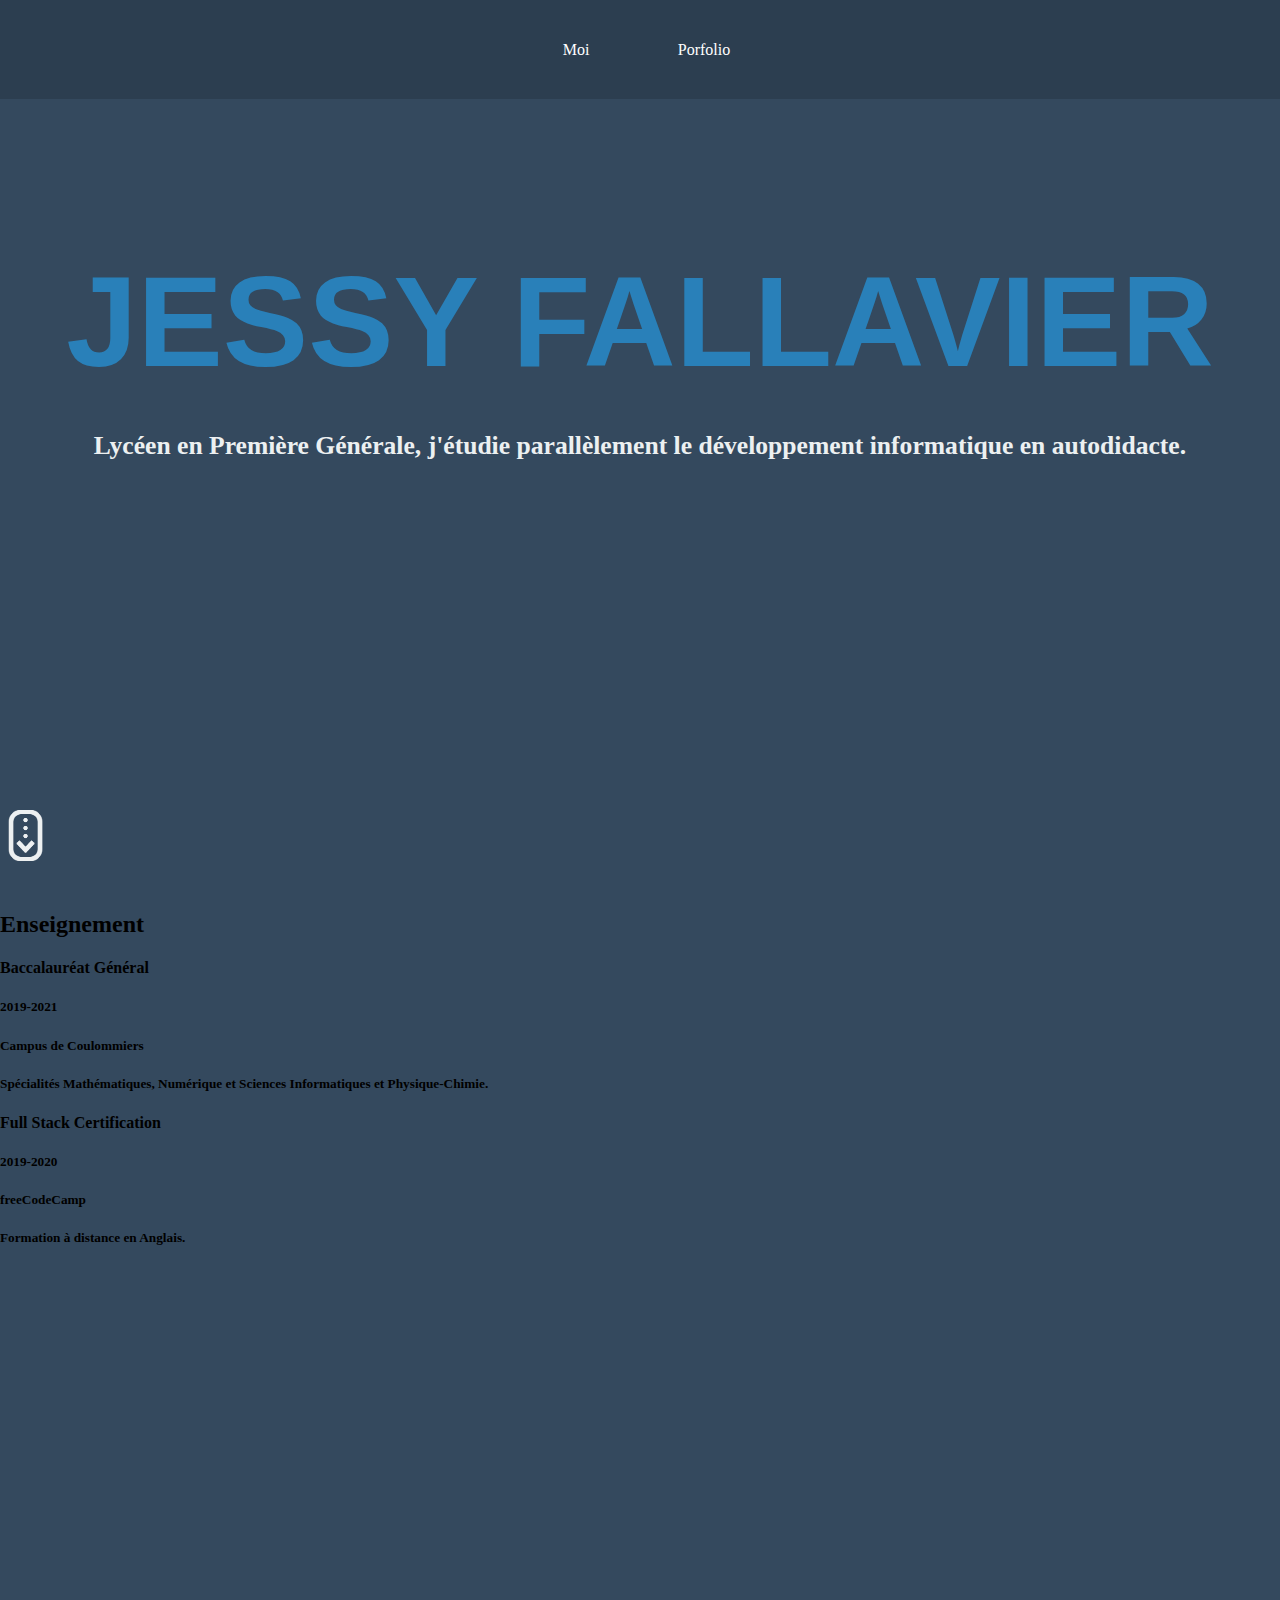
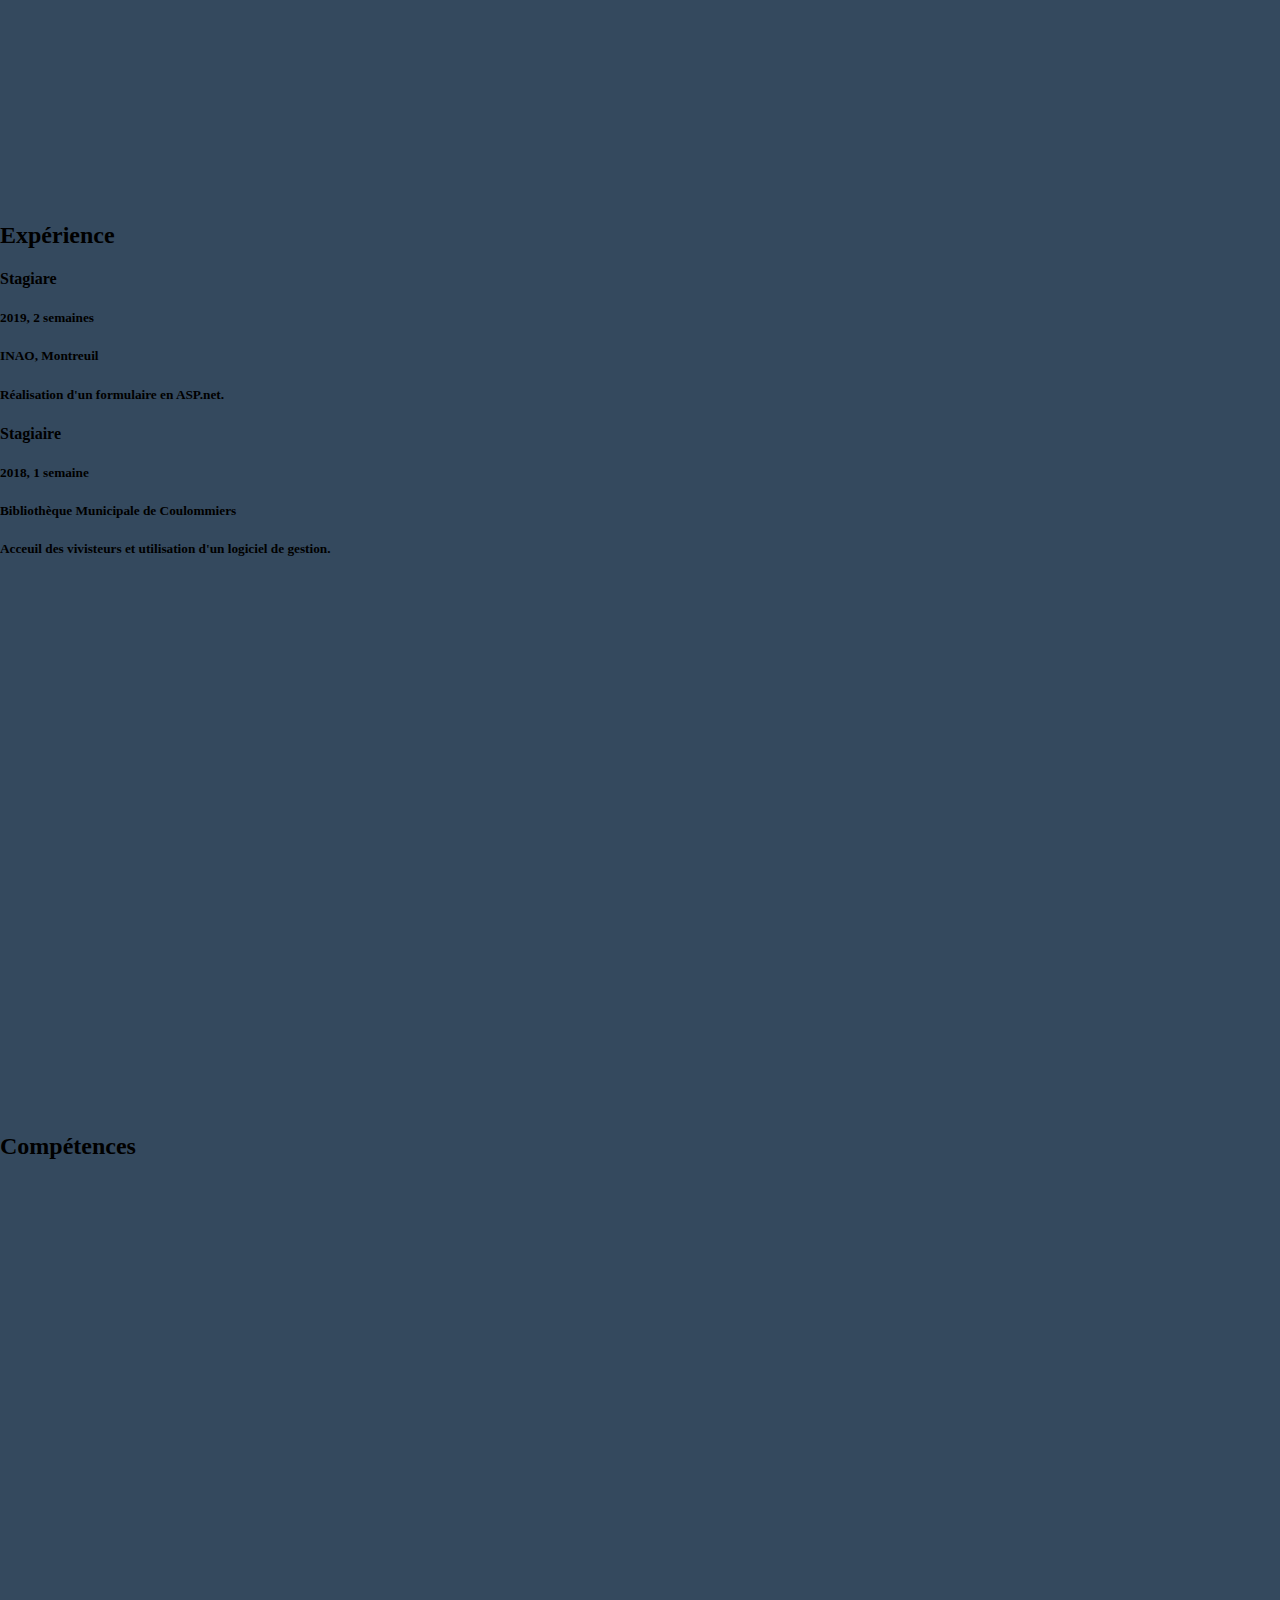
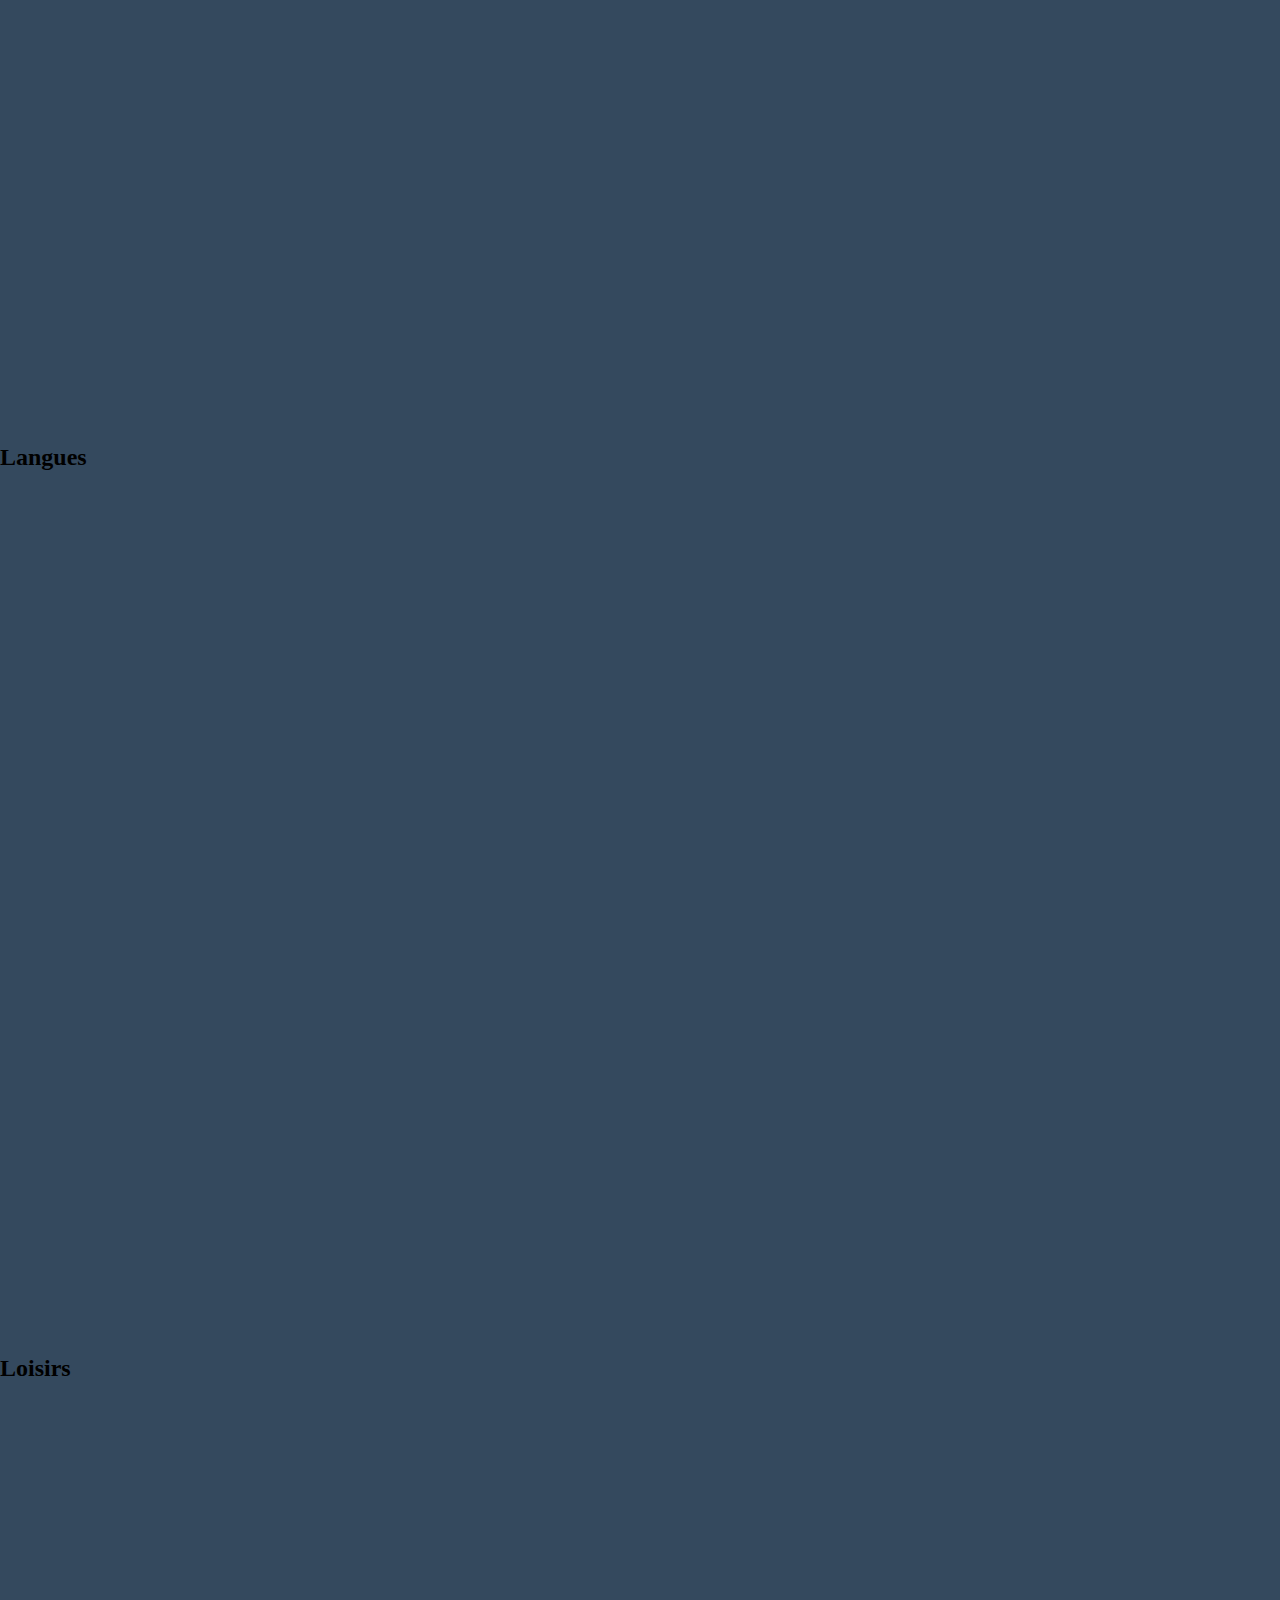
==== access/index.html @ b538385b "pop" ====
<!DOCTYPE html>
<html>
  <head>
    <meta charset="utf-8">
    <meta name="viewport" content="width=device-width">
    <title>Jessy Fallavier</title>
    <link href="style.css" rel="stylesheet" type="text/css" />
  </head>
  <body>
    <script src="script.js"></script>

    <header>
      <nav>
        <img src="" alt="Logo" id="logo-ap2" style="display: none;">
        <ul>
          <li><a href="/" id="here">Moi</a></li>
          <li><a href="portfolio/">Porfolio</a></li>
        </ul>
      </nav>
    </header>
    
    <div class="cont-main">

      <section id="titre">
        <h1 id="nom">Jessy FALLAVIER</h1>
        <h3 id="contexte"> Lycéen en Première Générale, j'étudie parallèlement le développement informatique en autodidacte.</h3>
      </section>
      
      

    </div>
    <div class="cont-main">
      <h2>Enseignement</h2>
      
      <section class="cont-tuiles" id="cont-tuiles-enseignement">
        <div class="tuiles" id="tuiles-enseignement">
          <h4 class="intitulé">Baccalauréat Général</h4>
          <h5 class="dates">2019-2021</h5>
          <h5 class="lieu">Campus de Coulommiers</h5>
          <h5>Spécialités Mathématiques, Numérique et Sciences Informatiques et Physique-Chimie.</h5>
        </div>
        <div class="tuiles" id="tuiles-enseignement">
          <h4 class="intitulé">Full Stack Certification</h4>
          <h5 class="dates">2019-2020</h5>
          <h5 class="lieu">freeCodeCamp</h5>
          <h5>Formation à distance en Anglais.</h5>
        </div>
      </section>

      <img src="scroll.png" alt="Faites défiler la page !" class="img-defil">

    </div>
    <div class="cont-main">
      <h2>Expérience</h2>

      <section class="cont-tuiles" id="cont-tuiles-experience">
        <div class="tuiles" id="tuiles-experience">
          <h4 class="intitulé">Stagiare</h4>
          <h5 class="dates">2019, 2 semaines</h5>
          <h5 class="lieu">INAO, Montreuil</h5>
          <h5>Réalisation d'un formulaire en ASP.net.</h5>
        </div>
        <div class="tuiles" id="tuiles-experience">
          <h4 class="intitulé">Stagiaire</h4>
          <h5 class="dates">2018, 1 semaine</h5>
          <h5 class="lieu">Bibliothèque Municipale de Coulommiers</h5>
          <h5>Acceuil des vivisteurs et utilisation d'un logiciel de gestion.</h5>
        </div>
      </section>

      <img src="scroll.png" alt="Faites défiler la page !" class="img-defil">

    </div>
    <div class="cont-main">
      <h2>Compétences</h2>

    </div>
    <div class="cont-main">
      <h2>Langues</h2>


    </div>
    <div class="cont-main">
      <h2>Loisirs</h2>

    </div>

    <footer>
      <img src="scroll.png" alt="Faites défiler la page !" class="img-defil">

    </footer>

  </body>
</html>
---- access/style.css ----
html, body{
    margin :0;
    padding: 0;
    height: 100%;}

body {
    background-color: #34495e;
}

header {
    background-color: #2c3e50;
    width: 100%;
    position: fixed;
    top: 0px;
}

ul {
    list-style-type: none;
    margin: 0 0 0 40vw;
    padding: 0;
    overflow: hidden;
}
  
li {
    float: left;
    width: 10vw;
}

li a {
    display: block;
    color: white;
    text-align: center;
    padding: 4.5vh 16px;
    text-decoration: none;
}

li a:hover {
    background-color: #2980b9;
}


.img-defil {
    width: 4vw;
    display: block;
    margin: auto;

    position: fixed;
    top: 90vh;
}

.cont-main {
    height: 99vh;
}

#titre {
    margin: auto;
    padding-top: 18vh;
}

#nom {
    color: #2980b9;
    font-size: 10vw;
    font-family: -apple-system, BlinkMacSystemFont, 'Segoe UI', Roboto, Oxygen, Ubuntu, Cantarell, 'Open Sans', 'Helvetica Neue', sans-serif;
    text-transform: uppercase;
    text-align: center;
    margin-bottom: 4vh;
}

#contexte {
    
    color: #ecf0f1;
    font-size: 2vw;
    text-align: center;
}
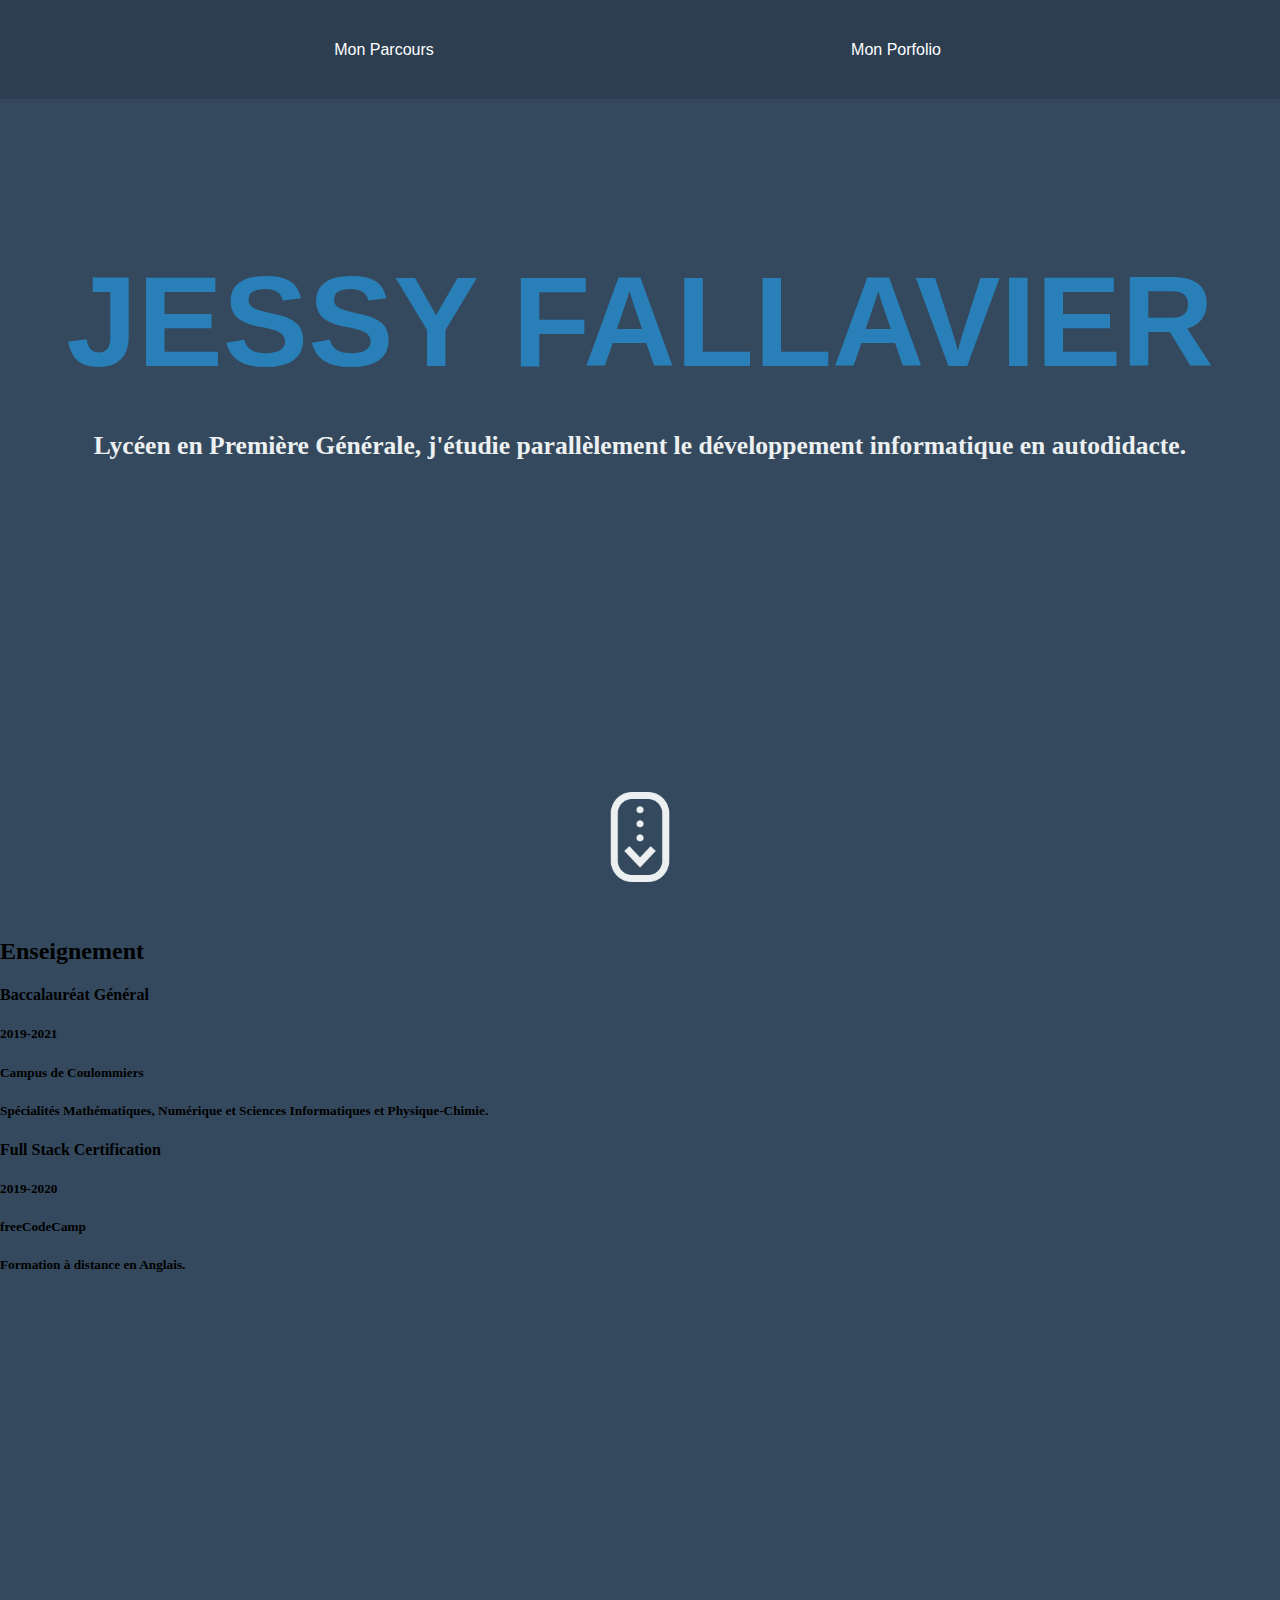
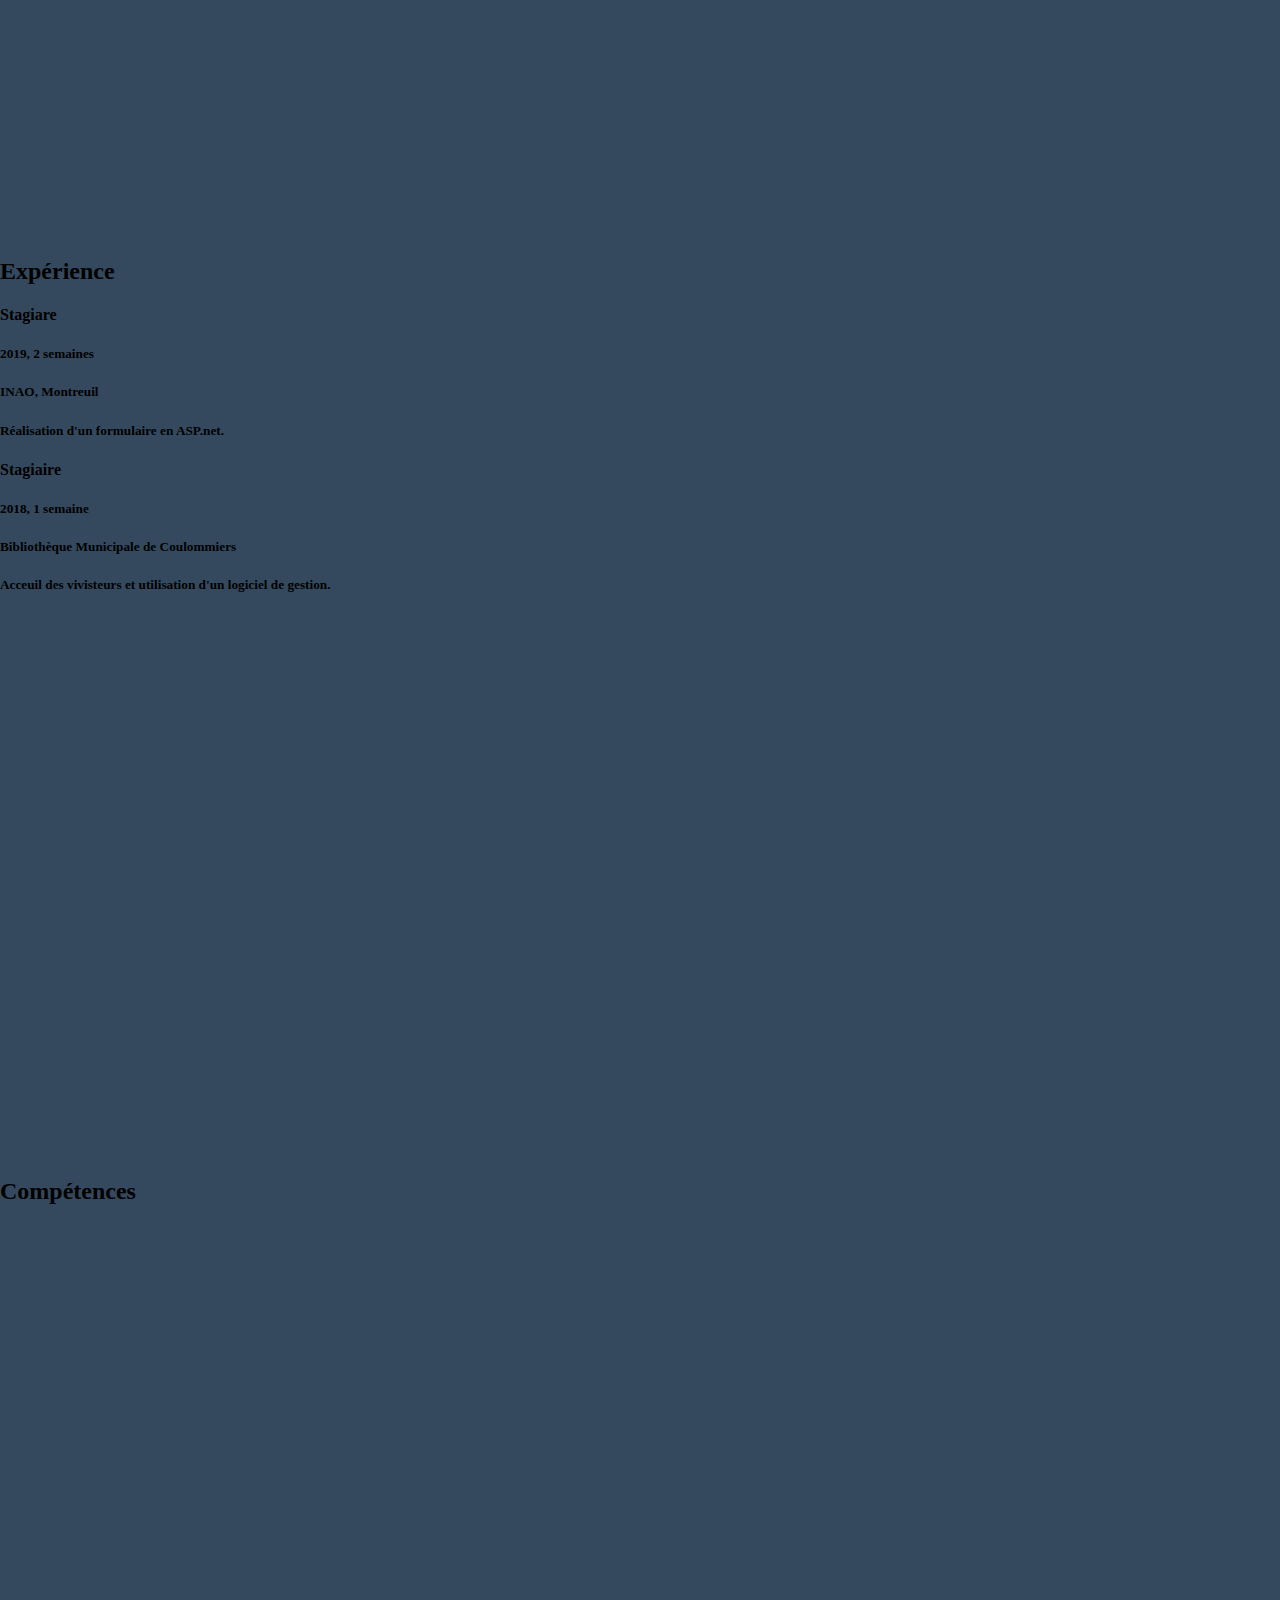
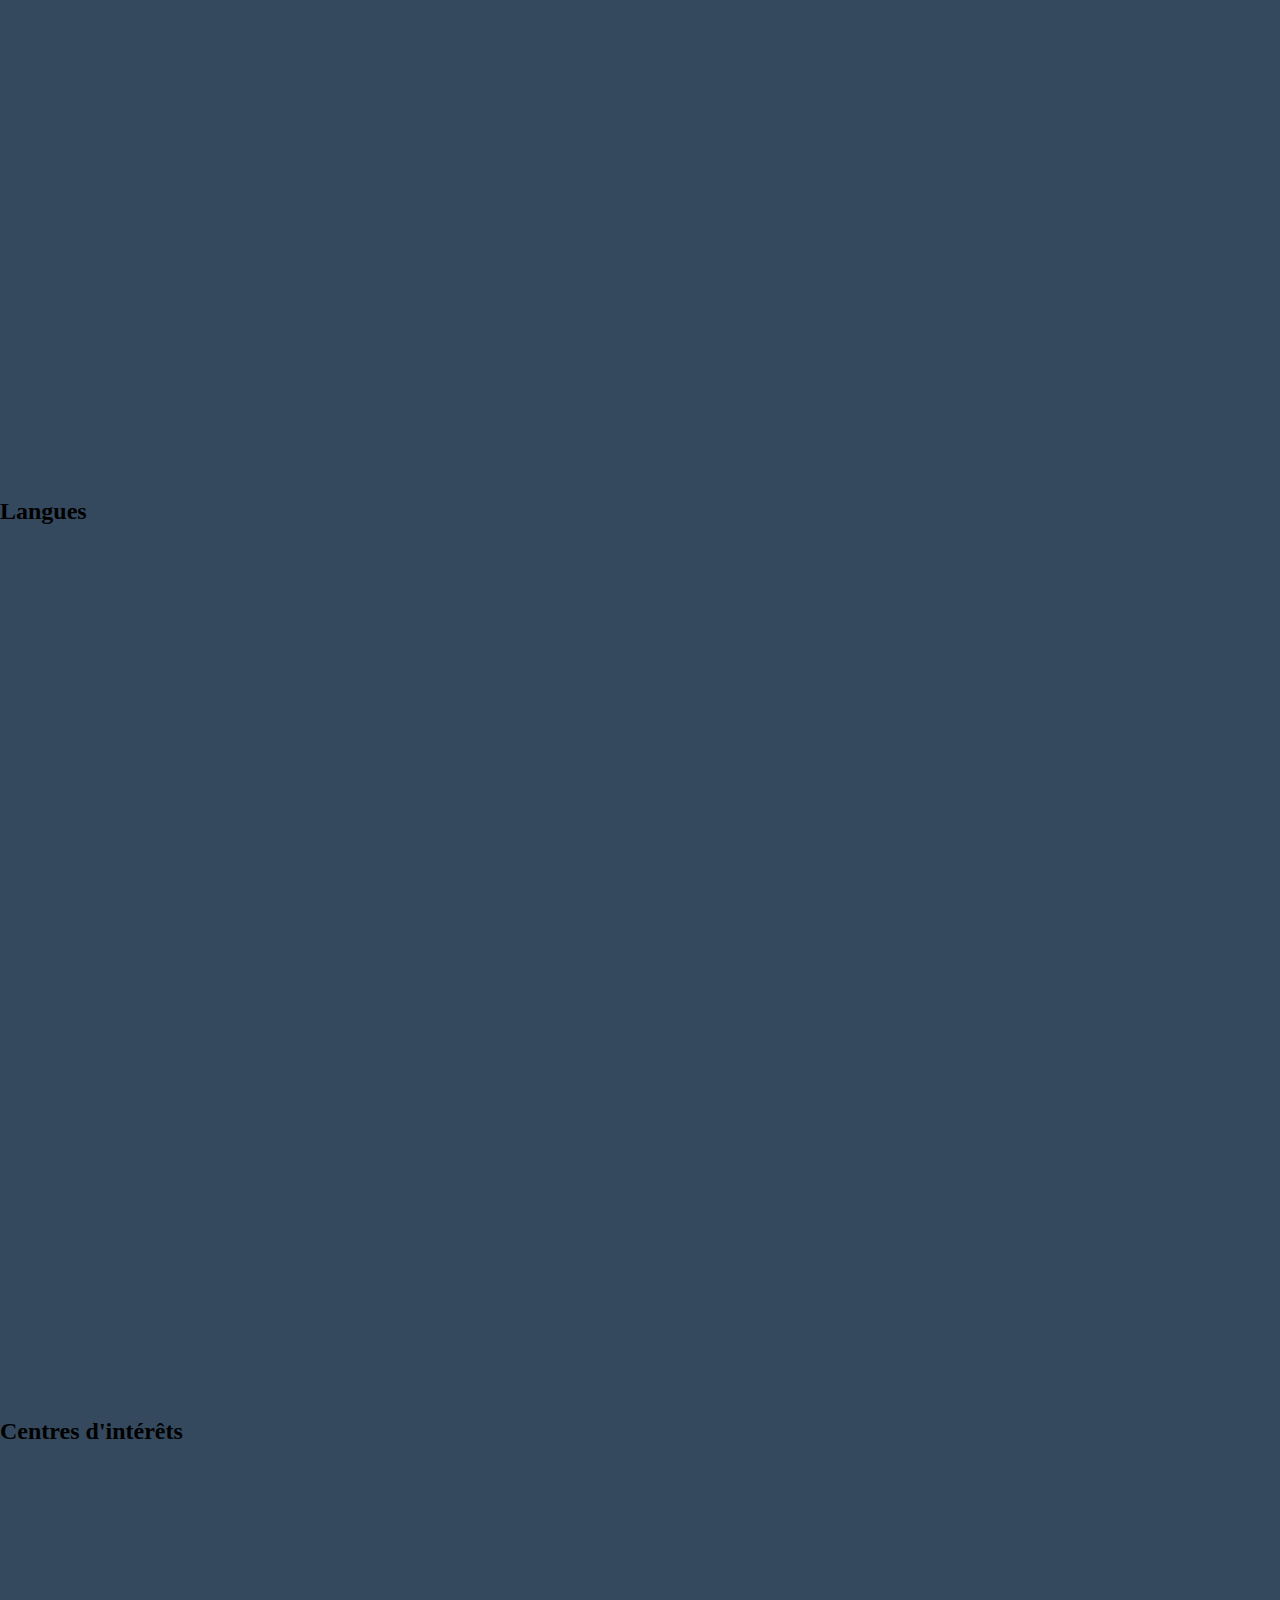
==== commit 5fd3f92d: "pos-rel" ====
--- a/access/index.html
+++ b/access/index.html
@@ -5,21 +5,22 @@
     <meta name="viewport" content="width=device-width">
     <title>Jessy Fallavier</title>
     <link href="style.css" rel="stylesheet" type="text/css" />
+    <meta name="theme-color" content="#2c3e50">
   </head>
   <body>
-    <script src="script.js"></script>
-
+    <script src="script.js"></script>return false;
+ 
     <header>
       <nav>
         <img src="" alt="Logo" id="logo-ap2" style="display: none;">
         <ul>
-          <li><a href="/" id="here">Moi</a></li>
-          <li><a href="portfolio/">Porfolio</a></li>
+          <li><a href="/" id="here">Mon Parcours</a></li>
+          <li><a href="portfolio/">Mon Porfolio</a></li>
         </ul>
       </nav>
     </header>
     
-    <div class="cont-main">
+    <div class="cont-main" id="profil">
 
       <section id="titre">
         <h1 id="nom">Jessy FALLAVIER</h1>
@@ -27,9 +28,8 @@
       </section>
       
       
-
     </div>
-    <div class="cont-main">
+    <div class="cont-main" id="enseignement">
       <h2>Enseignement</h2>
       
       <section class="cont-tuiles" id="cont-tuiles-enseignement">
@@ -47,10 +47,9 @@
         </div>
       </section>
 
-      <img src="scroll.png" alt="Faites défiler la page !" class="img-defil">
 
     </div>
-    <div class="cont-main">
+    <div class="cont-main" id="experience">
       <h2>Expérience</h2>
 
       <section class="cont-tuiles" id="cont-tuiles-experience">
@@ -68,20 +67,19 @@
         </div>
       </section>
 
-      <img src="scroll.png" alt="Faites défiler la page !" class="img-defil">
 
     </div>
-    <div class="cont-main">
+    <div class="cont-main" id="competences">
       <h2>Compétences</h2>
 
     </div>
-    <div class="cont-main">
+    <div class="cont-main" id="langues">
       <h2>Langues</h2>
 
 
     </div>
-    <div class="cont-main">
-      <h2>Loisirs</h2>
+    <div class="cont-main" id="interets">
+      <h2>Centres d'intérêts</h2>
 
     </div>
 
--- a/access/style.css
+++ b/access/style.css
@@ -2,6 +2,10 @@
     margin :0;
     padding: 0;
     height: 100%;}
+
+html {
+    scroll-behavior: smooth;
+}
 
 body {
     background-color: #34495e;
@@ -12,18 +16,20 @@
     width: 100%;
     position: fixed;
     top: 0px;
+    font-family: -apple-system, BlinkMacSystemFont, 'Segoe UI', Roboto, Oxygen, Ubuntu, Cantarell, 'Open Sans', 'Helvetica Neue', sans-serif;
 }
 
 ul {
     list-style-type: none;
-    margin: 0 0 0 40vw;
+    width: 80vw;
+    margin:auto;
     padding: 0;
     overflow: hidden;
 }
   
 li {
     float: left;
-    width: 10vw;
+    width: 40vw;
 }
 
 li a {
@@ -40,21 +46,23 @@
 
 
 .img-defil {
-    width: 4vw;
+    width: 10vh;
     display: block;
     margin: auto;
 
     position: fixed;
-    top: 90vh;
+    top: 88vh;
+    left: 50vw;
+    transform: translateX(-50%);
 }
 
 .cont-main {
-    height: 99vh;
+    height: 100vh;
 }
 
 #titre {
     margin: auto;
-    padding-top: 18vh;
+    padding-top: 16vh;
 }
 
 #nom {
@@ -67,10 +75,23 @@
 }
 
 #contexte {
-    
     color: #ecf0f1;
     font-size: 2vw;
     text-align: center;
+}
+
+@media (max-width: 1000px) {
+    #nom {
+        font-size: 18vw;
+    }
+
+    #contexte {
+        font-size: 4vh;
+    }
+
+    .img-defil {
+        top: 83vh;
+    }
 }
 
 
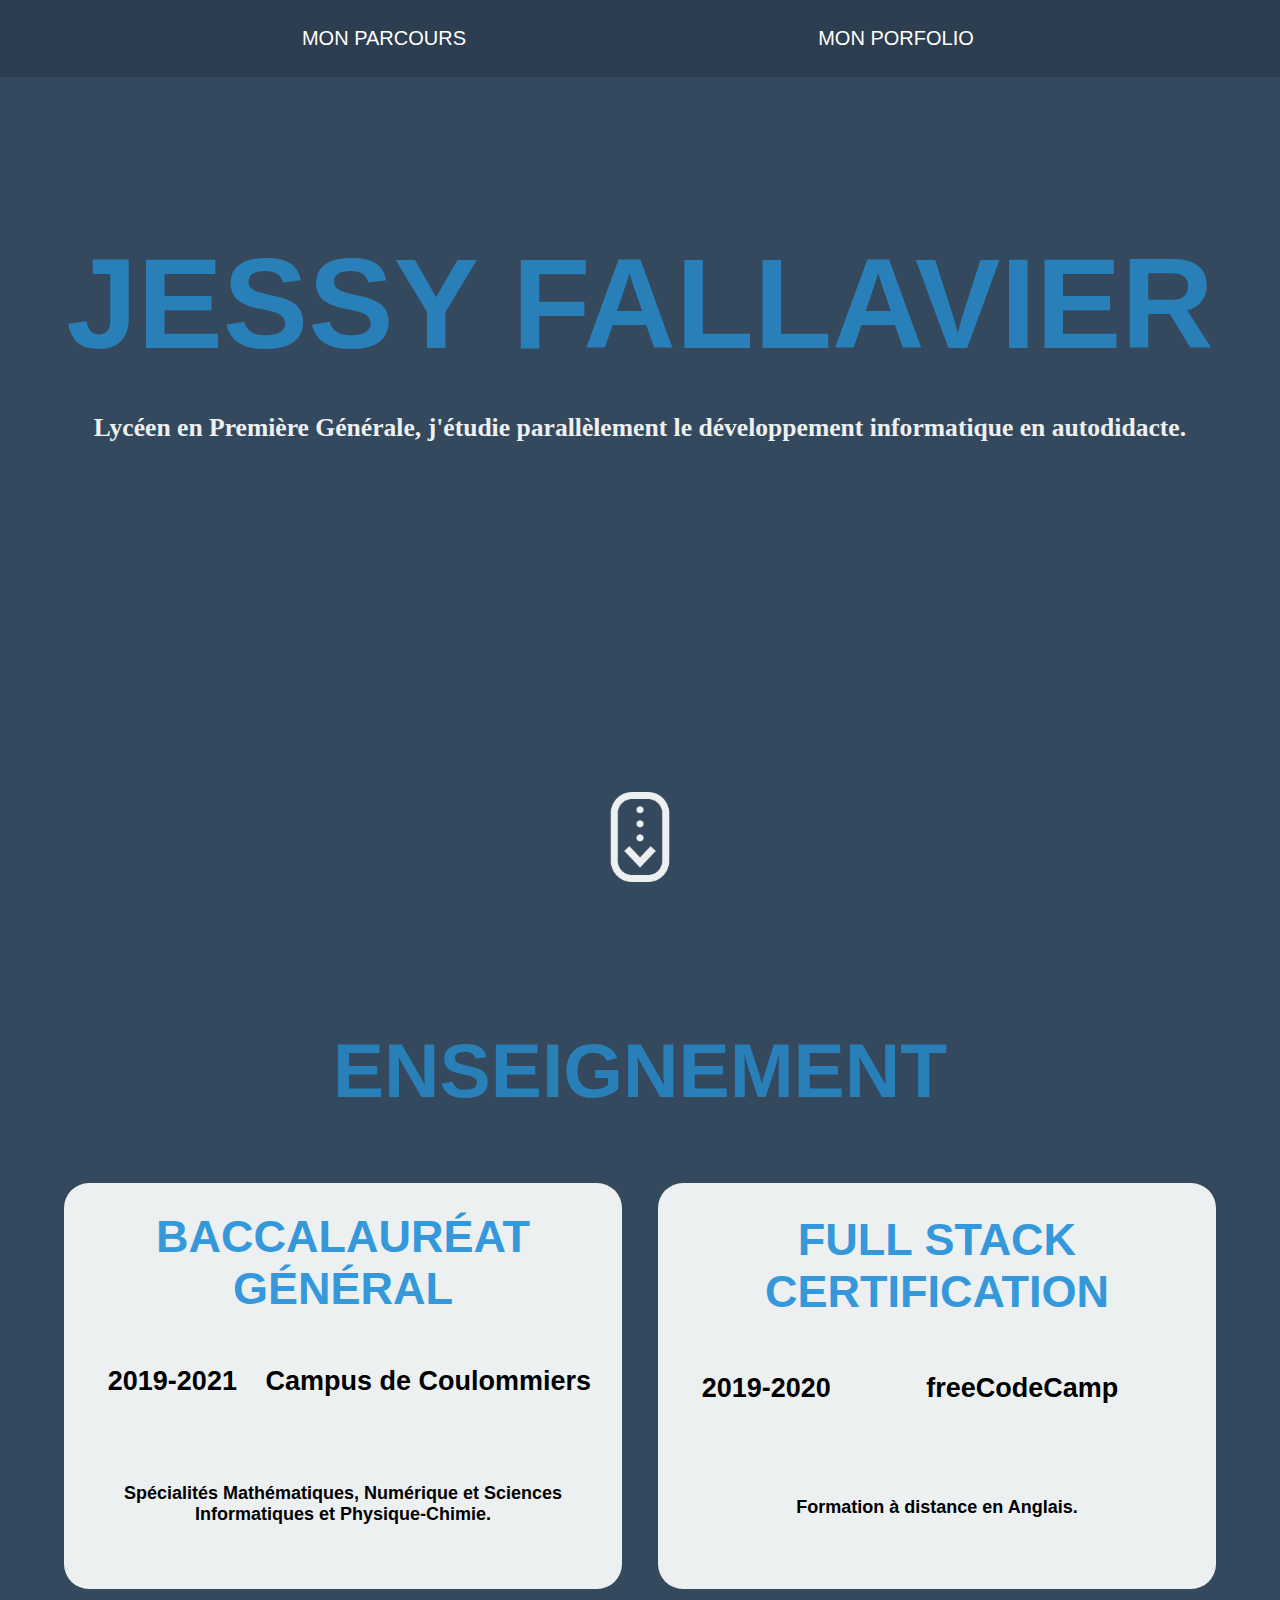
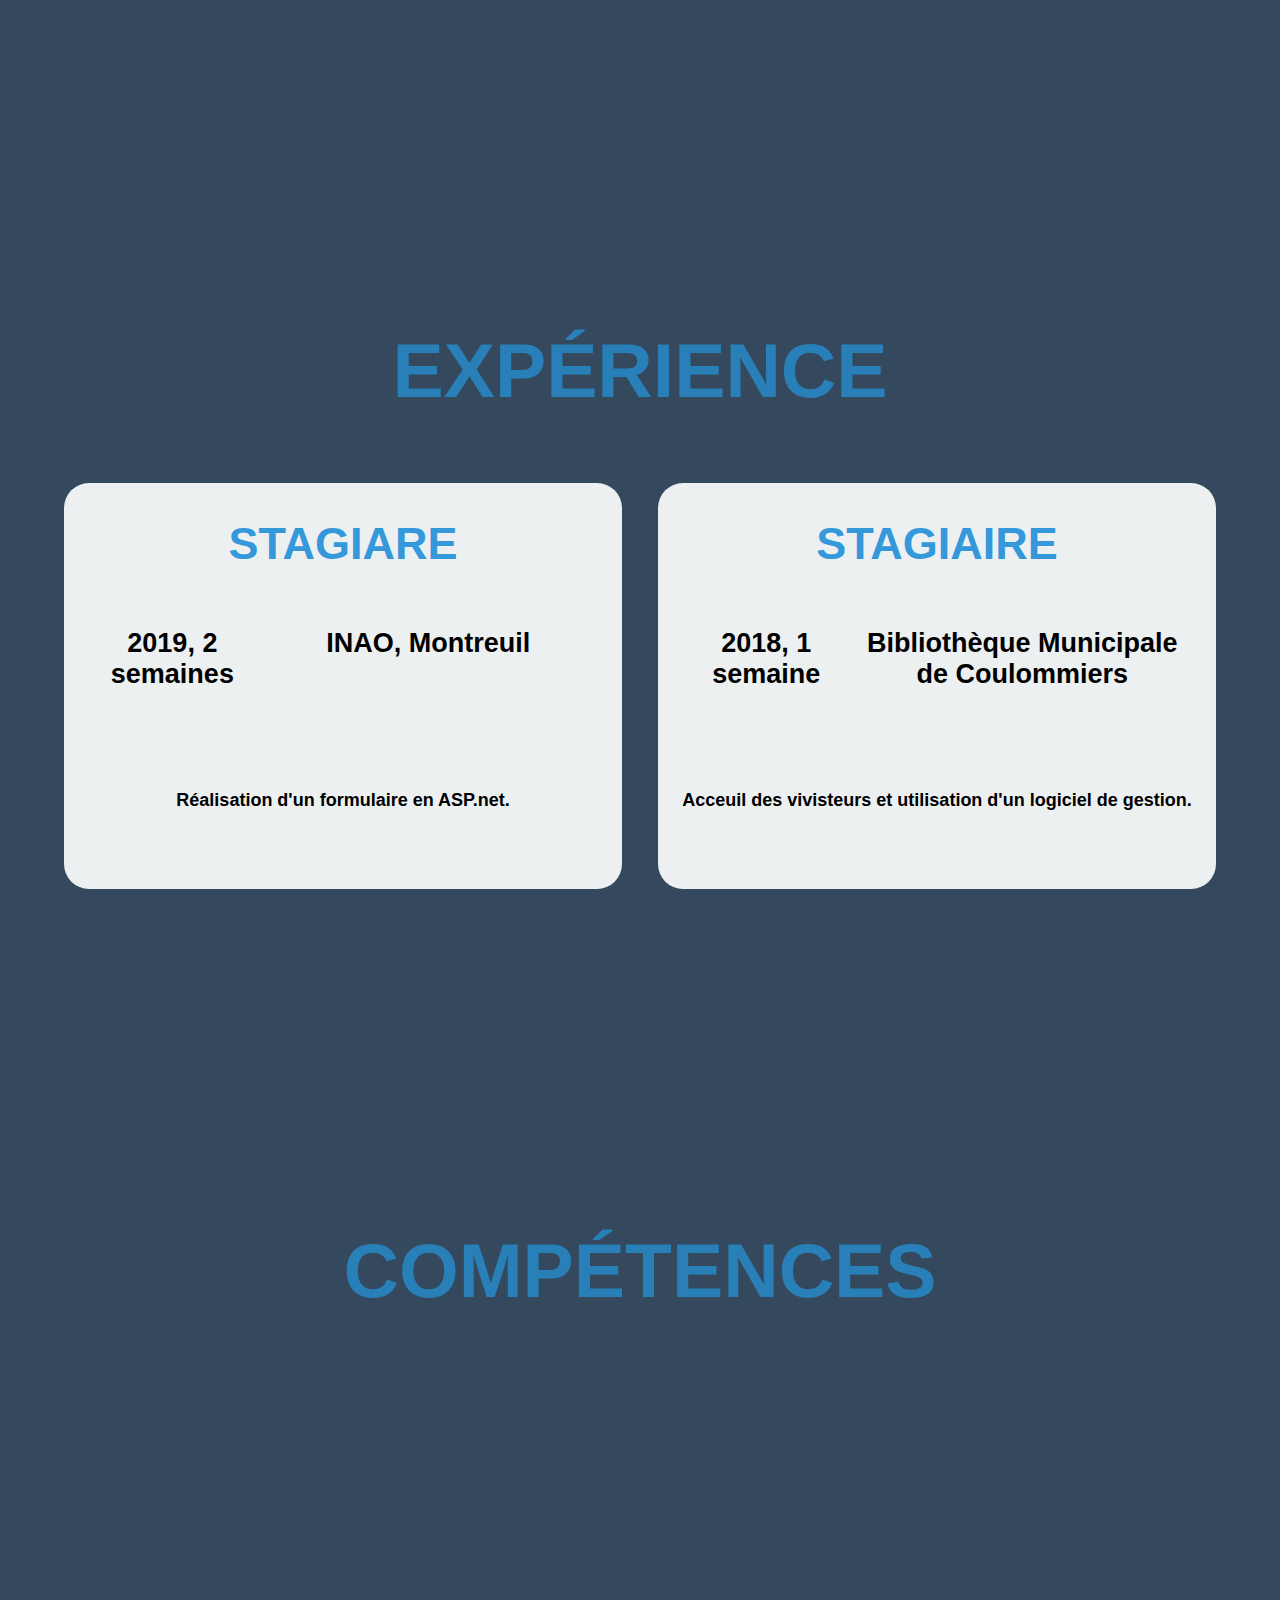
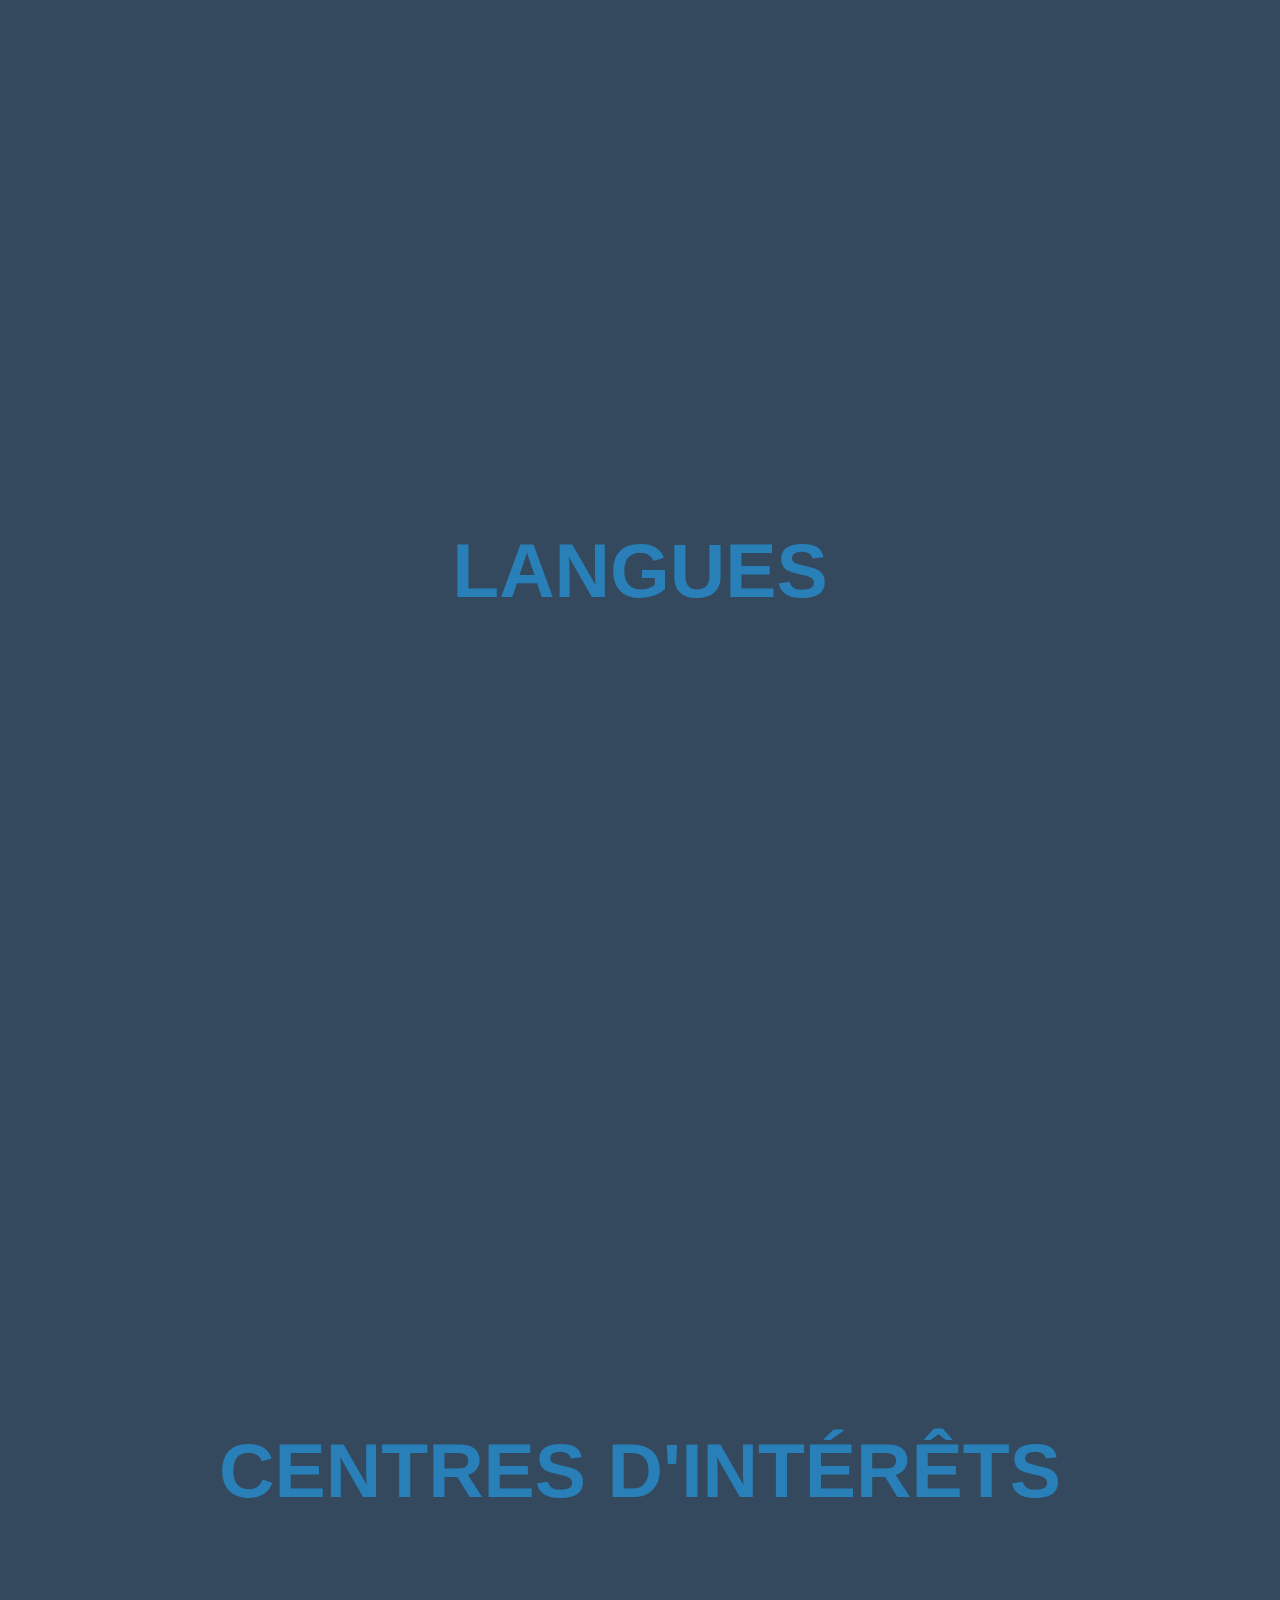
==== commit d94501a1: "resp, tuiles" ====
--- a/access/index.html
+++ b/access/index.html
@@ -8,7 +8,7 @@
     <meta name="theme-color" content="#2c3e50">
   </head>
   <body>
-    <script src="script.js"></script>return false;
+    <script src="script.js"></script>
  
     <header>
       <nav>
@@ -37,13 +37,13 @@
           <h4 class="intitulé">Baccalauréat Général</h4>
           <h5 class="dates">2019-2021</h5>
           <h5 class="lieu">Campus de Coulommiers</h5>
-          <h5>Spécialités Mathématiques, Numérique et Sciences Informatiques et Physique-Chimie.</h5>
+          <h5 class="description">Spécialités Mathématiques, Numérique et Sciences Informatiques et Physique-Chimie.</h5>
         </div>
         <div class="tuiles" id="tuiles-enseignement">
           <h4 class="intitulé">Full Stack Certification</h4>
           <h5 class="dates">2019-2020</h5>
           <h5 class="lieu">freeCodeCamp</h5>
-          <h5>Formation à distance en Anglais.</h5>
+          <h5 class="description">Formation à distance en Anglais.</h5>
         </div>
       </section>
 
@@ -57,13 +57,13 @@
           <h4 class="intitulé">Stagiare</h4>
           <h5 class="dates">2019, 2 semaines</h5>
           <h5 class="lieu">INAO, Montreuil</h5>
-          <h5>Réalisation d'un formulaire en ASP.net.</h5>
+          <h5 class="description">Réalisation d'un formulaire en ASP.net.</h5>
         </div>
         <div class="tuiles" id="tuiles-experience">
           <h4 class="intitulé">Stagiaire</h4>
           <h5 class="dates">2018, 1 semaine</h5>
           <h5 class="lieu">Bibliothèque Municipale de Coulommiers</h5>
-          <h5>Acceuil des vivisteurs et utilisation d'un logiciel de gestion.</h5>
+          <h5 class="description">Acceuil des vivisteurs et utilisation d'un logiciel de gestion.</h5>
         </div>
       </section>
 
--- a/access/style.css
+++ b/access/style.css
@@ -30,14 +30,16 @@
 li {
     float: left;
     width: 40vw;
+    font-size: 20px;
 }
 
 li a {
     display: block;
     color: white;
     text-align: center;
-    padding: 4.5vh 16px;
+    padding: 3vh 16px;
     text-decoration: none;
+    text-transform: uppercase;
 }
 
 li a:hover {
@@ -65,6 +67,8 @@
     padding-top: 16vh;
 }
 
+
+
 #nom {
     color: #2980b9;
     font-size: 10vw;
@@ -74,12 +78,80 @@
     margin-bottom: 4vh;
 }
 
+h2 {
+    color: #2980b9;
+    font-size: 6vw;
+    font-family: -apple-system, BlinkMacSystemFont, 'Segoe UI', Roboto, Oxygen, Ubuntu, Cantarell, 'Open Sans', 'Helvetica Neue', sans-serif;
+    text-transform: uppercase;
+    text-align: center;
+    padding-top: 14vh;
+    margin: 0;
+    margin-bottom: 7.5vh;
+}
+
 #contexte {
     color: #ecf0f1;
     font-size: 2vw;
     text-align: center;
 }
 
+.cont-tuiles {
+    margin: 4vh auto;
+    width: 90vw;
+
+
+    display: flex;
+    flex-wrap: wrap;
+
+    justify-content: space-between;
+}
+
+.tuiles {
+    padding: 2%;
+    background-color: #ecf0f1;
+    border-radius: 25px;
+    width: 40vw;
+    height: 40vh;
+
+
+    display: grid;
+    grid-template-columns: repeat(3, 1fr);
+    justify-items: center;
+    text-align: center;
+
+    font-family: -apple-system, BlinkMacSystemFont, 'Segoe UI', Roboto, Oxygen, Ubuntu, Cantarell, 'Open Sans', 'Helvetica Neue', sans-serif;
+}
+
+.intitulé {
+    color: #3498db;
+    text-transform: uppercase;
+    margin: auto;
+    font-size: 5vh;
+    grid-column: 1/4;
+    grid-row: 1;
+
+}
+
+.dates {
+    grid-column: 1/2;
+
+}
+
+.lieu {
+    grid-column: 2/4;
+}
+
+.dates, .lieu {
+    grid-row: 2;
+    font-size: 3vh;
+}
+
+.description {
+    grid-column: 1/4;
+    grid-row: 3;
+    font-size: 2vh;
+
+}
 @media (max-width: 1000px) {
     #nom {
         font-size: 18vw;
@@ -90,11 +162,41 @@
     }
 
     .img-defil {
-        top: 83vh;
-    }
-}
-
-
-
-
-
+        top: 85vh;
+    }
+    header, .img-defil {
+        position: absolute;
+    }
+
+    h2 {
+        font-size: 12vw;
+        margin-bottom: 5vh;
+        padding-top: 6vh;
+    }
+    .tuiles {
+        width: 80vw;
+        margin: auto;
+        margin-bottom: 2vh;
+        height: 34vh;
+    }
+    .intitulé{
+        font-size: 6vw;
+    }
+    .dates, .lieu {
+        grid-row: 2;
+        font-size: 5vw;
+    }
+    
+    .description {
+        grid-column: 1/4;
+        grid-row: 3;
+        font-size: 4.5vw;
+    
+    }
+
+}
+
+
+
+
+
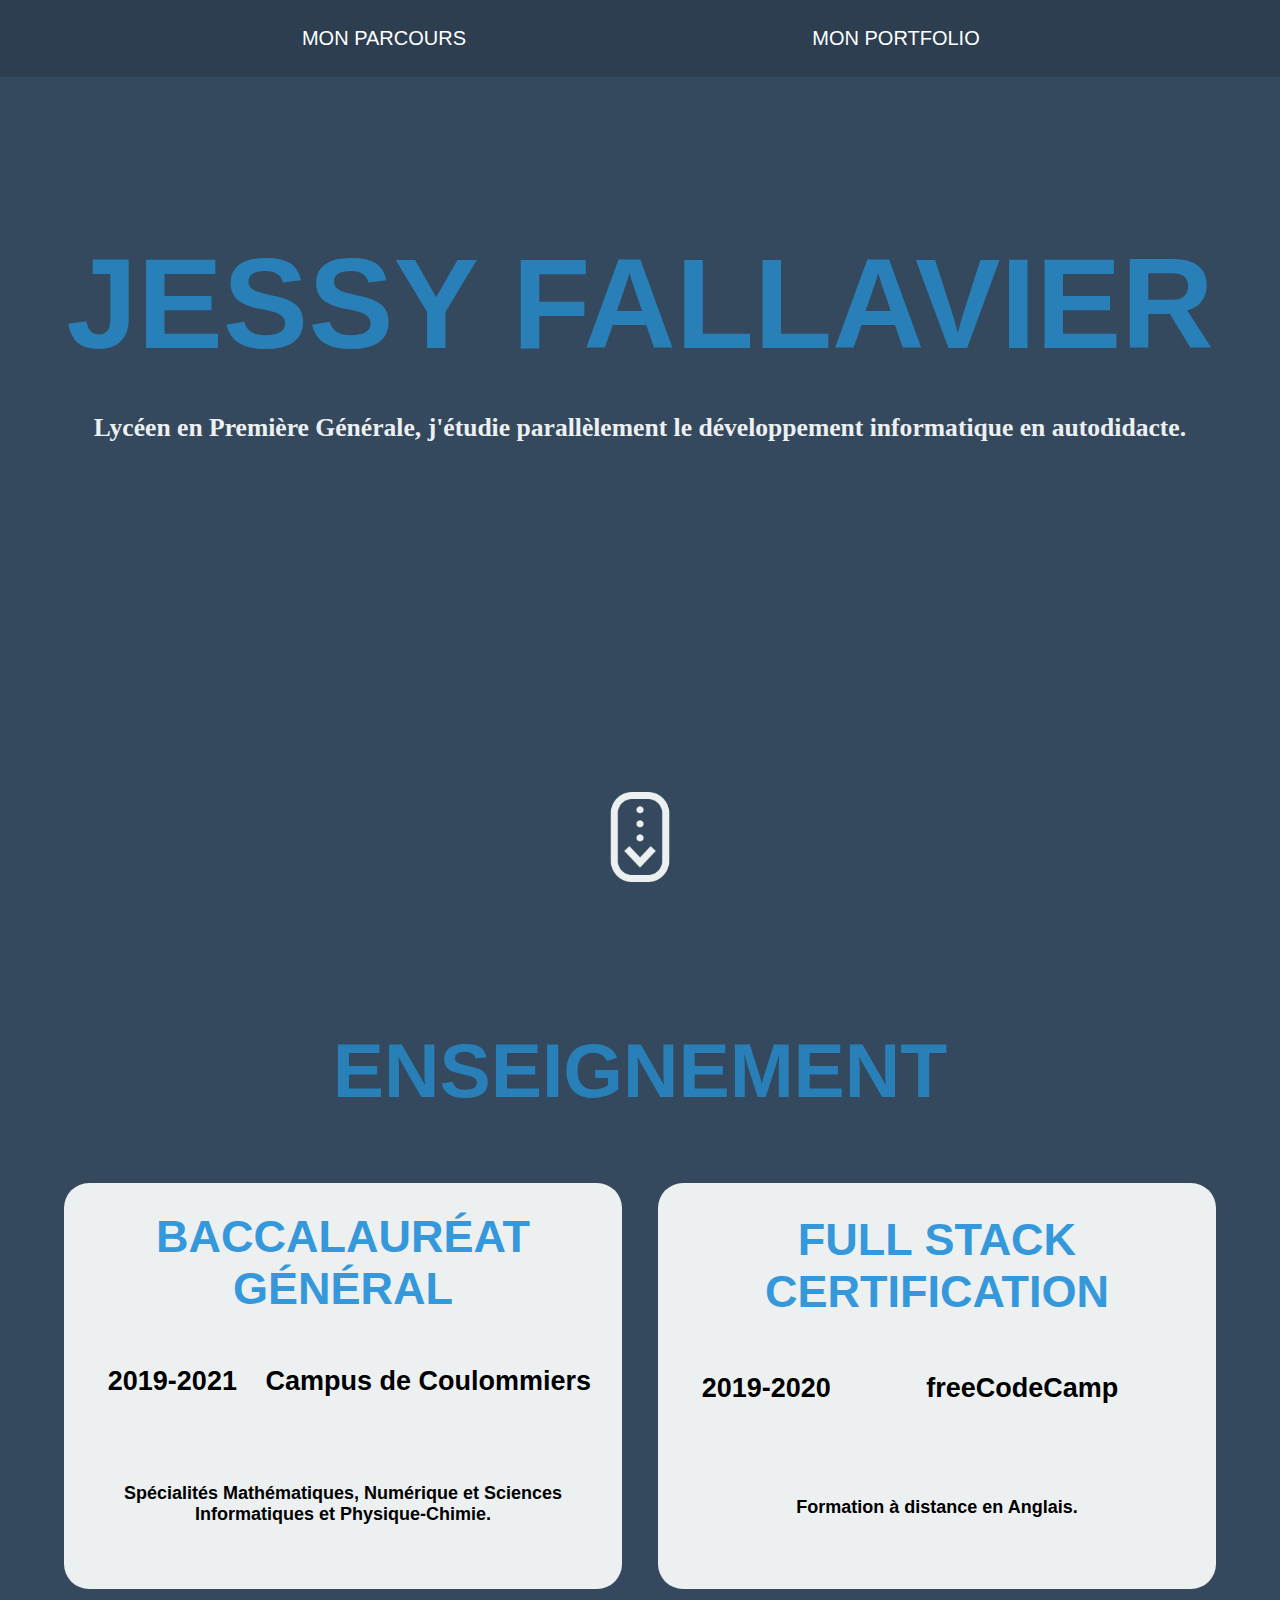
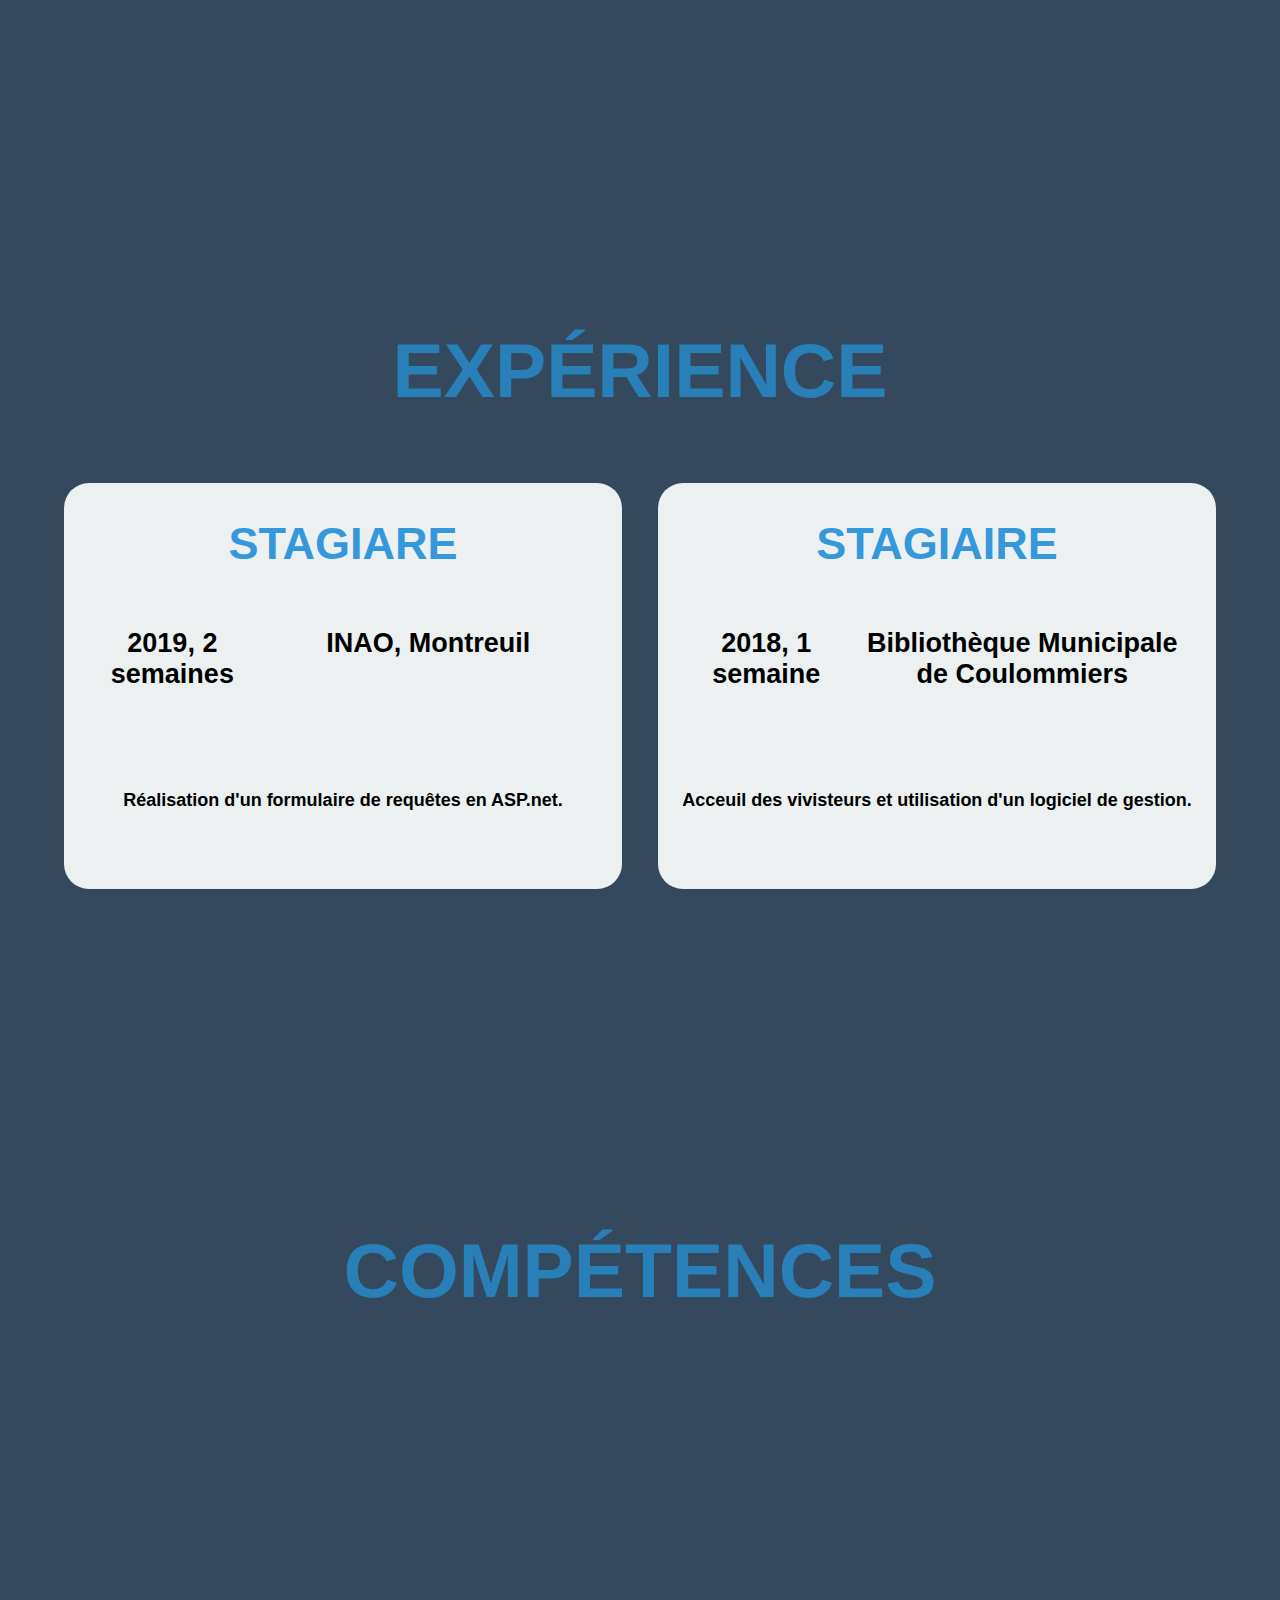
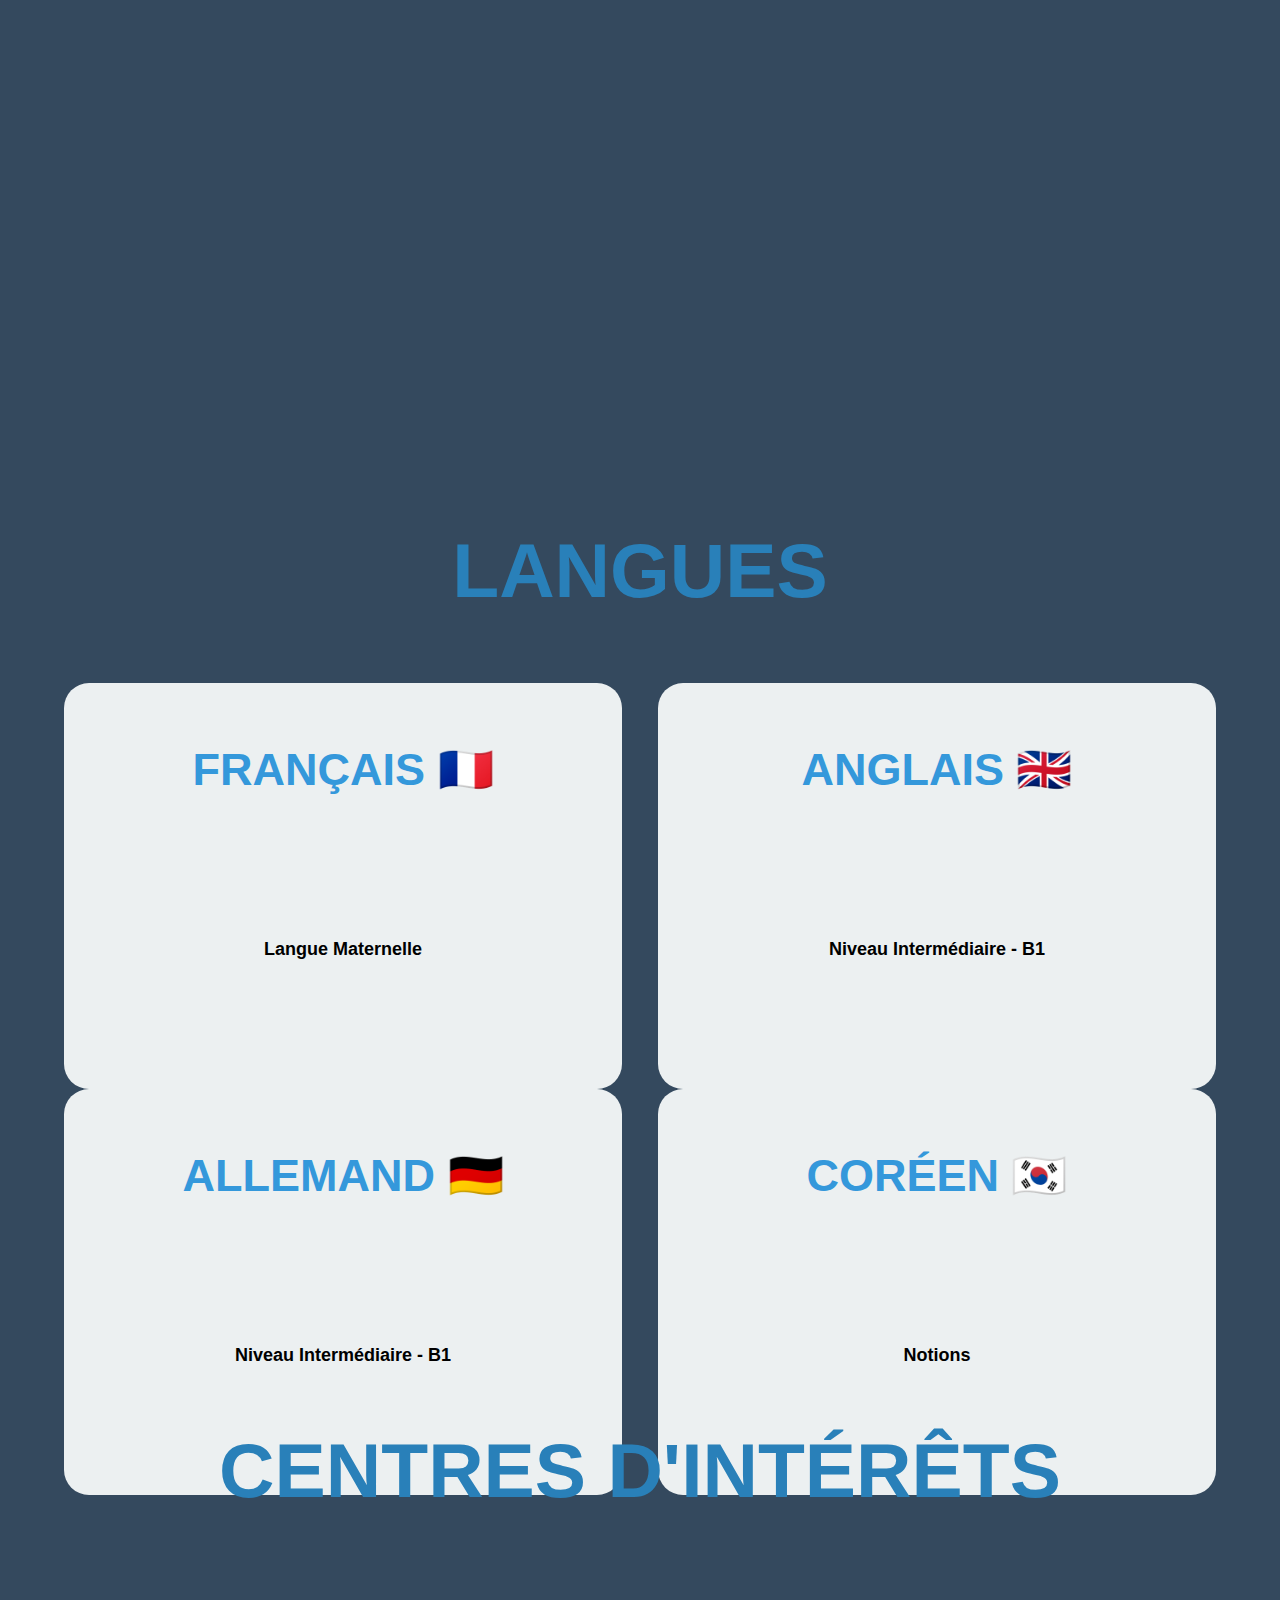
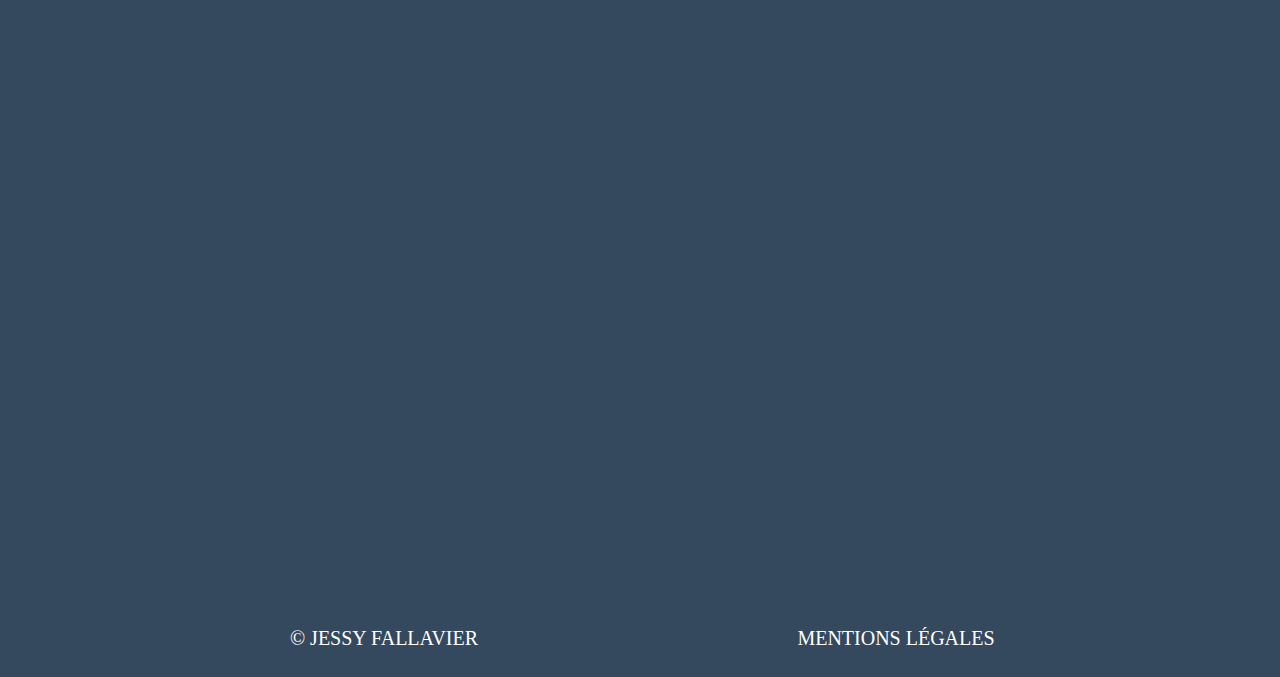
==== commit a74cdd7f: "faute portfolio" ====
--- a/access/index.html
+++ b/access/index.html
@@ -14,8 +14,8 @@
       <nav>
         <img src="" alt="Logo" id="logo-ap2" style="display: none;">
         <ul>
-          <li><a href="/" id="here">Mon Parcours</a></li>
-          <li><a href="portfolio/">Mon Porfolio</a></li>
+          <li><a href="" id="here">Mon Parcours</a></li>
+          <li><a href="portfolio/">Mon Portfolio</a></li>
         </ul>
       </nav>
     </header>
@@ -57,7 +57,7 @@
           <h4 class="intitulé">Stagiare</h4>
           <h5 class="dates">2019, 2 semaines</h5>
           <h5 class="lieu">INAO, Montreuil</h5>
-          <h5 class="description">Réalisation d'un formulaire en ASP.net.</h5>
+          <h5 class="description">Réalisation d'un formulaire de requêtes en ASP.net.</h5>
         </div>
         <div class="tuiles" id="tuiles-experience">
           <h4 class="intitulé">Stagiaire</h4>
@@ -76,7 +76,25 @@
     <div class="cont-main" id="langues">
       <h2>Langues</h2>
 
-
+      <section class="cont-tuiles" id="cont-tuiles-langues">
+        <div class="tuiles tuiles-langues">
+          <h4 class="intitulé">Français 🇫🇷</h4>
+          <h5 class="description">Langue Maternelle</h5>
+        </div>
+        <div class="tuiles tuiles-langues">
+          <h4 class="intitulé">Anglais 🇬🇧</h4>
+          <h5 class="description">Niveau Intermédiaire - B1</h5>
+        </div>
+        <div class="tuiles tuiles-langues">
+          <h4 class="intitulé">Allemand 🇩🇪</h4>
+          <h5 class="description">Niveau Intermédiaire - B1</h5>
+        </div>
+        <div class="tuiles tuiles-langues">
+          <h4 class="intitulé">Coréen 🇰🇷</h4>
+          <h5 class="description">Notions</h5>
+        </div>
+      </section>
+      
     </div>
     <div class="cont-main" id="interets">
       <h2>Centres d'intérêts</h2>
@@ -85,6 +103,10 @@
 
     <footer>
       <img src="scroll.png" alt="Faites défiler la page !" class="img-defil">
+      <ul>
+        <li><a href="https://linkedin.com/in/jessyfal">&copy; Jessy FALLAVIER</a></li>
+        <li><a href="leg/">Mentions Légales</a></li>
+      </ul>
 
     </footer>
 
